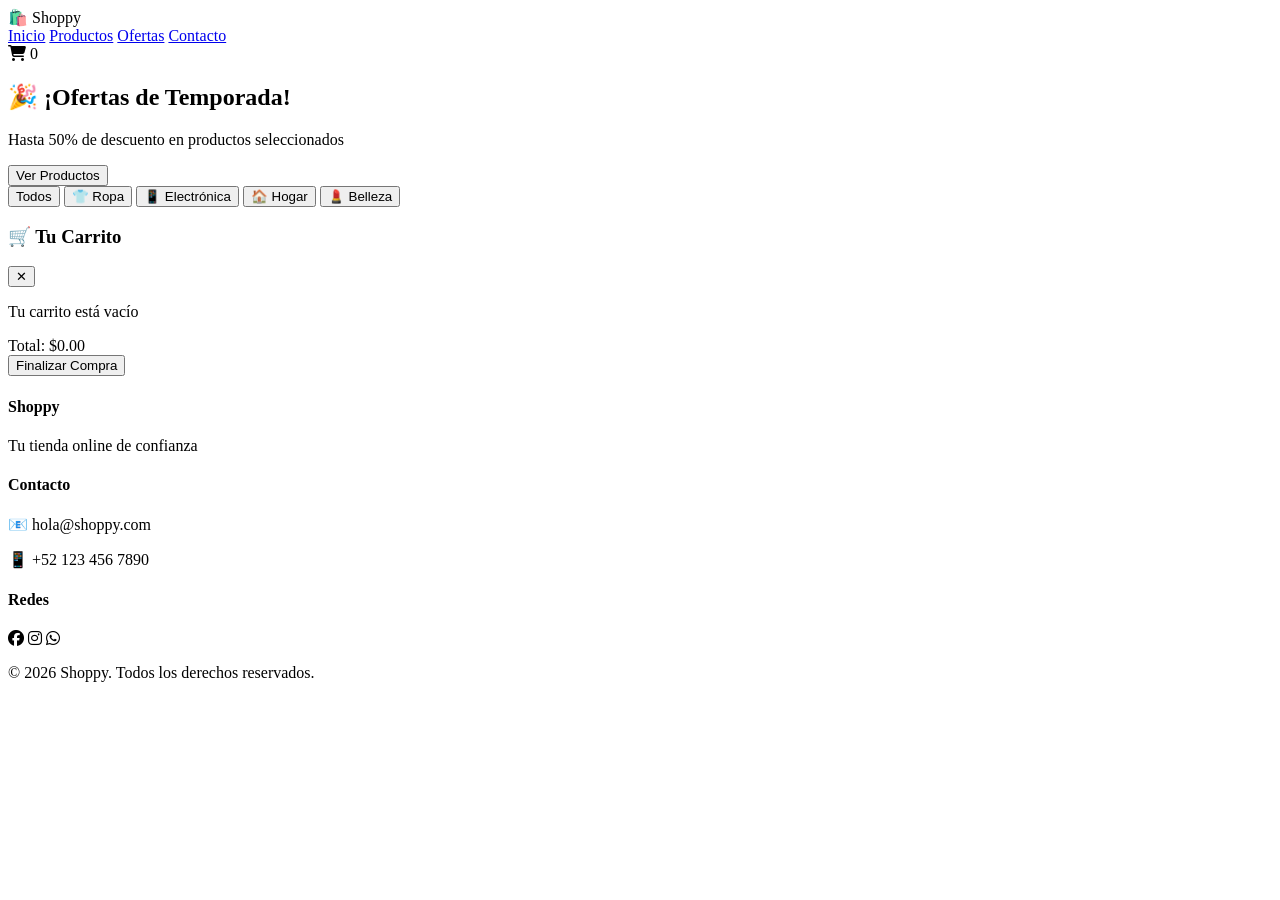
==== index.html @ 301c3fd5 "Create index.html" ====
<!DOCTYPE html>
<html lang="es">
<head>
    <meta charset="UTF-8">
    <meta name="viewport" content="width=device-width, initial-scale=1.0">
    <title>Shoppy - Tu Tienda Online</title>
    <link rel="stylesheet" href="styles.css">
    <link href="https://cdnjs.cloudflare.com/ajax/libs/font-awesome/6.4.0/css/all.min.css" rel="stylesheet">
</head>
<body>
    <!-- HEADER -->
    <header>
        <div class="logo">🛍️ Shoppy</div>
        <nav>
            <a href="#">Inicio</a>
            <a href="#productos">Productos</a>
            <a href="#ofertas">Ofertas</a>
            <a href="#contacto">Contacto</a>
        </nav>
        <div class="cart-icon" onclick="toggleCart()">
            <i class="fas fa-shopping-cart"></i>
            <span class="cart-count" id="cartCount">0</span>
        </div>
    </header>

    <!-- HERO -->
    <section class="hero">
        <h1>🎉 ¡Ofertas de Temporada!</h1>
        <p>Hasta 50% de descuento en productos seleccionados</p>
        <button class="btn-primary" onclick="scrollToProducts()">Ver Productos</button>
    </section>

    <!-- FILTROS -->
    <section class="filters" id="productos">
        <button class="filter-btn active" onclick="filterProducts('todos')">Todos</button>
        <button class="filter-btn" onclick="filterProducts('ropa')">👕 Ropa</button>
        <button class="filter-btn" onclick="filterProducts('electronica')">📱 Electrónica</button>
        <button class="filter-btn" onclick="filterProducts('hogar')">🏠 Hogar</button>
        <button class="filter-btn" onclick="filterProducts('belleza')">💄 Belleza</button>
    </section>

    <!-- PRODUCTOS -->
    <section class="products-grid" id="productsGrid">
        <!-- Los productos se cargan con JavaScript -->
    </section>

    <!-- CARRITO LATERAL -->
    <div class="cart-sidebar" id="cartSidebar">
        <div class="cart-header">
            <h3>🛒 Tu Carrito</h3>
            <button class="close-cart" onclick="toggleCart()">✕</button>
        </div>
        <div class="cart-items" id="cartItems">
            <p class="empty-cart">Tu carrito está vacío</p>
        </div>
        <div class="cart-footer">
            <div class="cart-total">Total: $<span id="cartTotal">0.00</span></div>
            <button class="btn-checkout" onclick="checkout()">Finalizar Compra</button>
        </div>
    </div>
    <div class="cart-overlay" id="cartOverlay" onclick="toggleCart()"></div>

    <!-- FOOTER -->
    <footer id="contacto">
        <div class="footer-content">
            <div>
                <h4>Shoppy</h4>
                <p>Tu tienda online de confianza</p>
            </div>
            <div>
                <h4>Contacto</h4>
                <p>📧 hola@shoppy.com</p>
                <p>📱 +52 123 456 7890</p>
            </div>
            <div>
                <h4>Redes</h4>
                <p><i class="fab fa-facebook"></i> <i class="fab fa-instagram"></i> <i class="fab fa-whatsapp"></i></p>
            </div>
        </div>
        <p class="copyright">© 2026 Shoppy. Todos los derechos reservados.</p>
    </footer>

    <!-- NOTIFICACIÓN -->
    <div class="notification" id="notification"></div>

    <script src="script.js"></script>
</body>
</html>
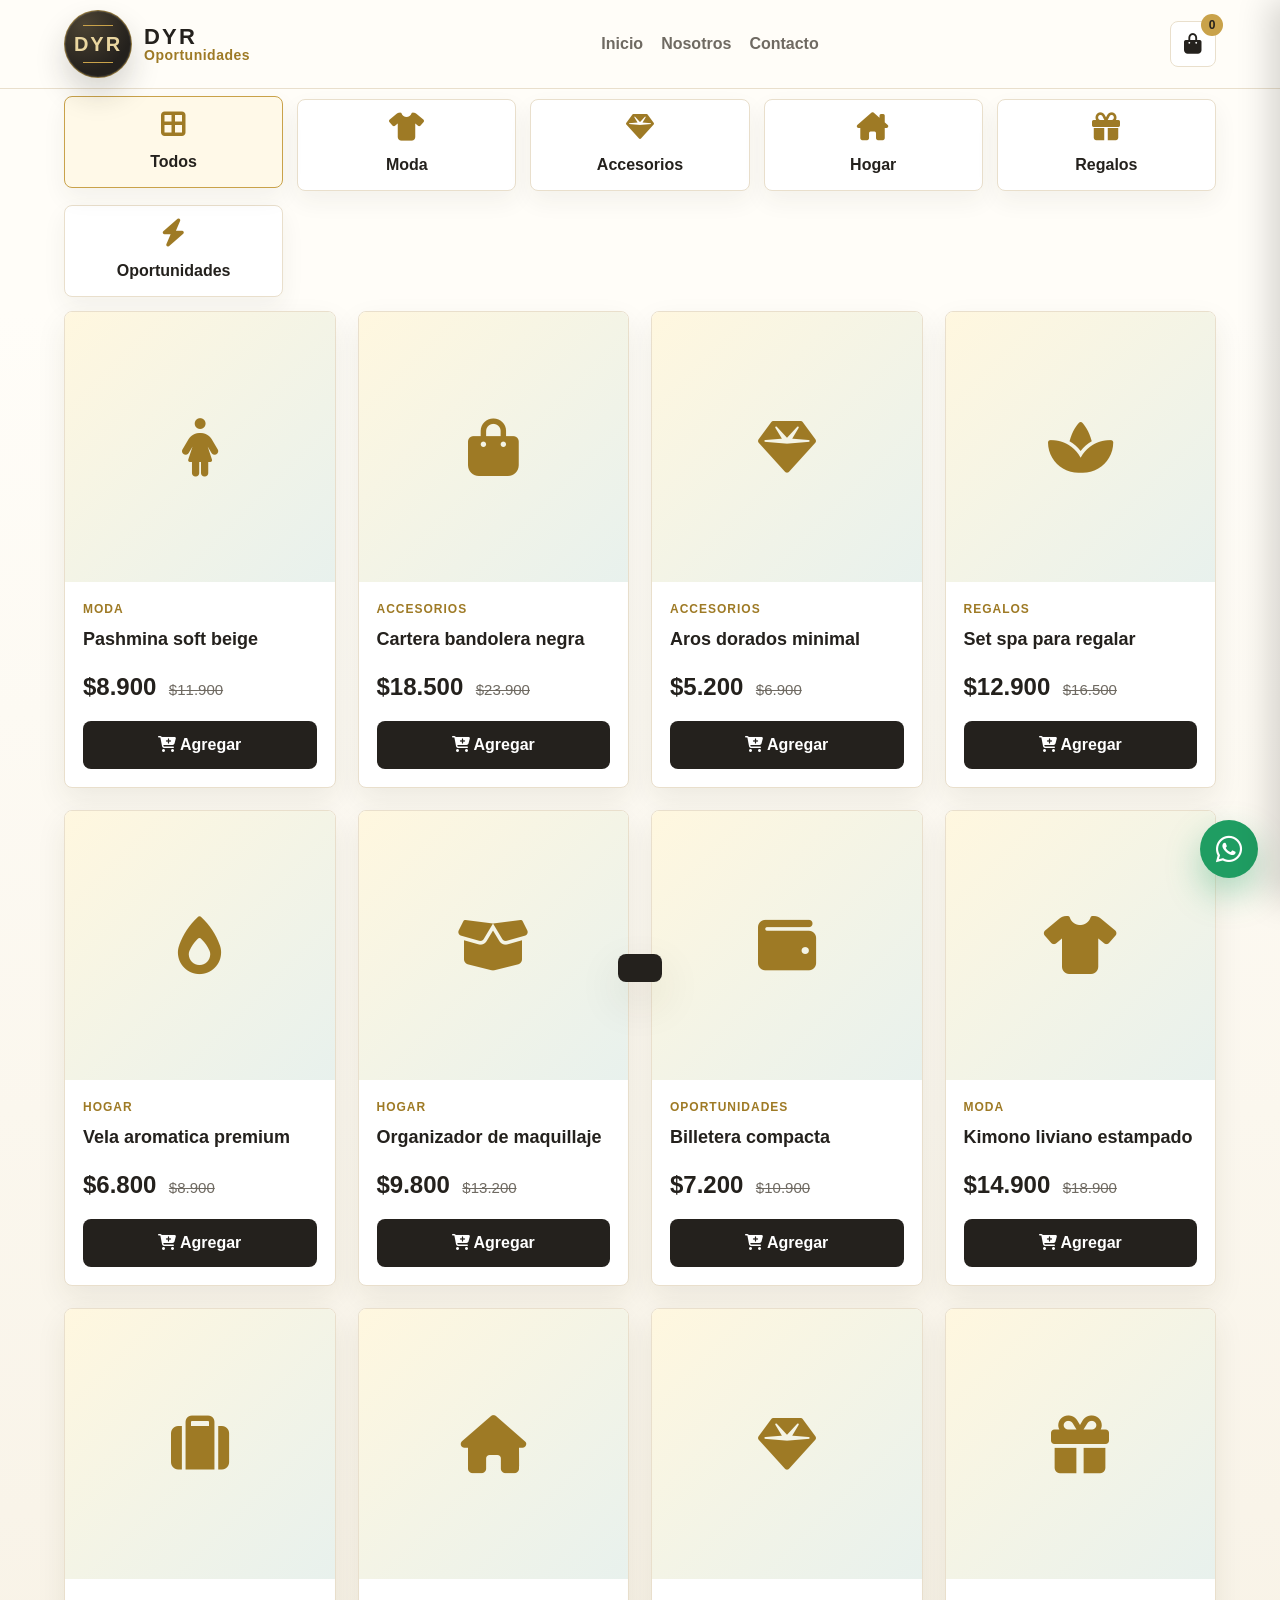
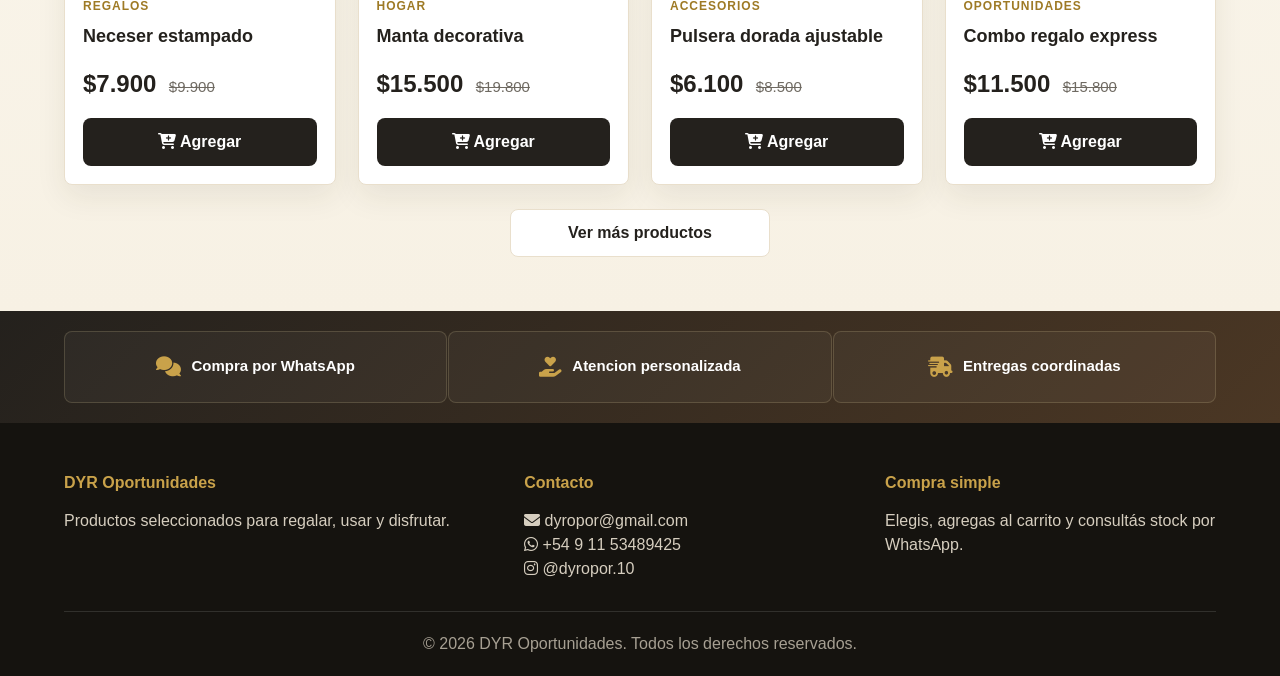
==== commit ebb71ec7: "Add files via upload" ====
--- a/index.html
+++ b/index.html
@@ -3,85 +3,134 @@
 <head>
     <meta charset="UTF-8">
     <meta name="viewport" content="width=device-width, initial-scale=1.0">
-    <title>Shoppy - Tu Tienda Online</title>
+    <title>DYR Oportunidades - Tienda Online</title>
+    <meta name="description" content="DYR Oportunidades: moda, accesorios, hogar, regalos y productos seleccionados.">
     <link rel="stylesheet" href="styles.css">
     <link href="https://cdnjs.cloudflare.com/ajax/libs/font-awesome/6.4.0/css/all.min.css" rel="stylesheet">
 </head>
 <body>
-    <!-- HEADER -->
     <header>
-        <div class="logo">🛍️ Shoppy</div>
-        <nav>
+        <a class="logo" href="#" aria-label="DYR Oportunidades">
+            <span class="logo-mark"><span>DYR</span></span>
+            <span class="logo-text">
+                <strong>DYR</strong>
+                <small>Oportunidades</small>
+            </span>
+        </a>
+
+        <nav aria-label="Navegacion principal">
             <a href="#">Inicio</a>
-            <a href="#productos">Productos</a>
-            <a href="#ofertas">Ofertas</a>
+            <a href="nosotros.html">Nosotros</a>
             <a href="#contacto">Contacto</a>
         </nav>
-        <div class="cart-icon" onclick="toggleCart()">
-            <i class="fas fa-shopping-cart"></i>
+
+        <button class="cart-icon" type="button" onclick="toggleCart()" aria-label="Abrir carrito">
+            <i class="fas fa-bag-shopping"></i>
             <span class="cart-count" id="cartCount">0</span>
-        </div>
+        </button>
     </header>
 
-    <!-- HERO -->
-    <section class="hero">
-        <h1>🎉 ¡Ofertas de Temporada!</h1>
-        <p>Hasta 50% de descuento en productos seleccionados</p>
-        <button class="btn-primary" onclick="scrollToProducts()">Ver Productos</button>
-    </section>
+    <main>
+        <section class="category-grid" id="categorias" aria-label="Categorias">
+            <button class="category-card active" type="button" data-category="todos" onclick="filterProducts('todos', this)">
+                <i class="fas fa-border-all"></i>
+                <span>Todos</span>
+            </button>
+            <button class="category-card" type="button" data-category="moda" onclick="filterProducts('moda', this)">
+                <i class="fas fa-shirt"></i>
+                <span>Moda</span>
+            </button>
+            <button class="category-card" type="button" data-category="accesorios" onclick="filterProducts('accesorios', this)">
+                <i class="fas fa-gem"></i>
+                <span>Accesorios</span>
+            </button>
+            <button class="category-card" type="button" data-category="hogar" onclick="filterProducts('hogar', this)">
+                <i class="fas fa-house-chimney"></i>
+                <span>Hogar</span>
+            </button>
+            <button class="category-card" type="button" data-category="regalos" onclick="filterProducts('regalos', this)">
+                <i class="fas fa-gift"></i>
+                <span>Regalos</span>
+            </button>
+            <button class="category-card" type="button" data-category="oportunidades" onclick="filterProducts('oportunidades', this)">
+                <i class="fas fa-bolt"></i>
+                <span>Oportunidades</span>
+            </button>
+        </section>
 
-    <!-- FILTROS -->
-    <section class="filters" id="productos">
-        <button class="filter-btn active" onclick="filterProducts('todos')">Todos</button>
-        <button class="filter-btn" onclick="filterProducts('ropa')">👕 Ropa</button>
-        <button class="filter-btn" onclick="filterProducts('electronica')">📱 Electrónica</button>
-        <button class="filter-btn" onclick="filterProducts('hogar')">🏠 Hogar</button>
-        <button class="filter-btn" onclick="filterProducts('belleza')">💄 Belleza</button>
-    </section>
+        <section class="products-section" id="productos">
+            <div class="products-grid" id="productsGrid">
+                <!-- Los productos se cargan con JavaScript -->
+            </div>
 
-    <!-- PRODUCTOS -->
-    <section class="products-grid" id="productsGrid">
-        <!-- Los productos se cargan con JavaScript -->
-    </section>
+            <div class="products-actions">
+                <button class="btn-secondary" id="loadMoreBtn" type="button" onclick="loadMoreProducts()">
+                    Ver más productos
+                </button>
+            </div>
+        </section>
 
-    <!-- CARRITO LATERAL -->
-    <div class="cart-sidebar" id="cartSidebar">
+        <section class="communication-band" aria-label="Informacion de compra">
+            <div>
+                <i class="fas fa-comments"></i>
+                <strong>Compra por WhatsApp</strong>
+            </div>
+            <div>
+                <i class="fas fa-hand-holding-heart"></i>
+                <strong>Atencion personalizada</strong>
+            </div>
+            <div>
+                <i class="fas fa-truck-fast"></i>
+                <strong>Entregas coordinadas</strong>
+            </div>
+        </section>
+    </main>
+
+    <aside class="cart-sidebar" id="cartSidebar" aria-label="Carrito de compras">
         <div class="cart-header">
-            <h3>🛒 Tu Carrito</h3>
-            <button class="close-cart" onclick="toggleCart()">✕</button>
+            <h3><i class="fas fa-bag-shopping"></i> Tu carrito</h3>
+            <button class="close-cart" type="button" onclick="toggleCart()" aria-label="Cerrar carrito">
+                <i class="fas fa-xmark"></i>
+            </button>
         </div>
         <div class="cart-items" id="cartItems">
-            <p class="empty-cart">Tu carrito está vacío</p>
+            <p class="empty-cart">Tu carrito esta vacio.</p>
         </div>
         <div class="cart-footer">
             <div class="cart-total">Total: $<span id="cartTotal">0.00</span></div>
-            <button class="btn-checkout" onclick="checkout()">Finalizar Compra</button>
+            <button class="btn-whatsapp" type="button" onclick="sendCartToWhatsApp()">
+                <i class="fab fa-whatsapp"></i> Enviar carrito por WhatsApp
+            </button>
+            <button class="btn-checkout" type="button" onclick="checkout()">Vaciar carrito</button>
         </div>
-    </div>
+    </aside>
     <div class="cart-overlay" id="cartOverlay" onclick="toggleCart()"></div>
 
-    <!-- FOOTER -->
+    <button class="floating-whatsapp" type="button" onclick="openWhatsAppChat()" aria-label="Consultar por WhatsApp">
+        <i class="fab fa-whatsapp"></i>
+    </button>
+
     <footer id="contacto">
         <div class="footer-content">
             <div>
-                <h4>Shoppy</h4>
-                <p>Tu tienda online de confianza</p>
+                <h4>DYR Oportunidades</h4>
+                <p>Productos seleccionados para regalar, usar y disfrutar.</p>
             </div>
             <div>
                 <h4>Contacto</h4>
-                <p>📧 hola@shoppy.com</p>
-                <p>📱 +52 123 456 7890</p>
+                <p><i class="fas fa-envelope"></i> dyropor@gmail.com</p>
+                <p><i class="fab fa-whatsapp"></i> +54 9 11 53489425</p>
+                <p><i class="fab fa-instagram"></i> @dyropor.10</p>
             </div>
             <div>
-                <h4>Redes</h4>
-                <p><i class="fab fa-facebook"></i> <i class="fab fa-instagram"></i> <i class="fab fa-whatsapp"></i></p>
+                <h4>Compra simple</h4>
+                <p>Elegis, agregas al carrito y consultás stock por WhatsApp.</p>
             </div>
         </div>
-        <p class="copyright">© 2026 Shoppy. Todos los derechos reservados.</p>
+        <p class="copyright">© 2026 DYR Oportunidades. Todos los derechos reservados.</p>
     </footer>
 
-    <!-- NOTIFICACIÓN -->
-    <div class="notification" id="notification"></div>
+    <div class="notification" id="notification" role="status"></div>
 
     <script src="script.js"></script>
 </body>
--- a/styles.css
+++ b/styles.css
@@ -0,0 +1,1819 @@
+* {
+    margin: 0;
+    padding: 0;
+    box-sizing: border-box;
+}
+
+:root {
+    --primary: #c9a24a;
+    --primary-dark: #9e7a25;
+    --primary-soft: #ead6a0;
+    --secondary: #1f7a73;
+    --ink: #24211d;
+    --muted: #6f6a62;
+    --line: #e9dfcc;
+    --paper: #fffdf8;
+    --soft: #f7f1e4;
+    --white: #ffffff;
+    --success: #1f9d62;
+    --shadow: 0 18px 45px rgba(55, 46, 27, 0.12);
+}
+
+body {
+    font-family: "Segoe UI", Tahoma, Geneva, Verdana, sans-serif;
+    background: var(--paper);
+    color: var(--ink);
+    line-height: 1.5;
+}
+
+button,
+a {
+    font: inherit;
+}
+
+button {
+    cursor: pointer;
+}
+
+header {
+    background: rgba(255, 253, 248, 0.94);
+    backdrop-filter: blur(16px);
+    padding: 10px 5%;
+    display: flex;
+    justify-content: space-between;
+    align-items: center;
+    gap: 12px;
+    flex-wrap: wrap;
+    border-bottom: 1px solid var(--line);
+    position: sticky;
+    top: 0;
+    z-index: 120;
+}
+
+.logo {
+    display: inline-flex;
+    align-items: center;
+    gap: 12px;
+    color: var(--ink);
+    text-decoration: none;
+    font-weight: 800;
+}
+
+.logo-mark {
+    display: inline-flex;
+    align-items: center;
+    justify-content: center;
+    width: 68px;
+    height: 68px;
+    border-radius: 50%;
+    background: radial-gradient(circle at 30% 20%, #4b4232, var(--ink) 68%);
+    border: 1px solid rgba(201, 162, 74, 0.58);
+    color: var(--primary-soft);
+    letter-spacing: 2px;
+    font-size: 20px;
+    box-shadow: 0 16px 30px rgba(36, 33, 29, 0.18), inset 0 0 0 1px rgba(255, 255, 255, 0.08);
+    position: relative;
+}
+
+.logo-mark::before,
+.logo-mark::after {
+    content: "";
+    position: absolute;
+    width: 30px;
+    height: 1px;
+    background: var(--primary);
+}
+
+.logo-mark::before {
+    top: 14px;
+}
+
+.logo-mark::after {
+    bottom: 14px;
+}
+
+.logo-mark span {
+    position: relative;
+    z-index: 1;
+}
+
+.logo-text {
+    display: grid;
+    line-height: 1.05;
+}
+
+.logo-text strong {
+    font-size: 22px;
+    letter-spacing: 2.2px;
+}
+
+.logo-text small {
+    color: var(--primary-dark);
+    font-size: 14px;
+    font-weight: 800;
+    letter-spacing: 0.5px;
+}
+
+nav {
+    display: flex;
+    align-items: center;
+    gap: 18px;
+}
+
+nav a {
+    text-decoration: none;
+    color: var(--muted);
+    font-weight: 650;
+    transition: color 0.2s;
+}
+
+nav a:hover {
+    color: var(--primary-dark);
+}
+
+.cart-icon {
+    position: relative;
+    width: 46px;
+    height: 46px;
+    border: 1px solid var(--line);
+    border-radius: 8px;
+    background: var(--white);
+    color: var(--ink);
+    font-size: 20px;
+}
+
+.cart-count {
+    position: absolute;
+    top: -8px;
+    right: -8px;
+    background: var(--primary);
+    color: var(--ink);
+    border-radius: 50%;
+    width: 22px;
+    height: 22px;
+    display: flex;
+    align-items: center;
+    justify-content: center;
+    font-size: 12px;
+    font-weight: 800;
+}
+
+.hero {
+    min-height: auto;
+    display: grid;
+    grid-template-columns: 1fr;
+    align-items: center;
+    gap: 20px;
+    padding: 18px 5% 12px;
+    background:
+        radial-gradient(circle at 83% 18%, rgba(234, 214, 160, 0.38), transparent 32%),
+        linear-gradient(120deg, rgba(255, 253, 248, 0.98), rgba(247, 241, 228, 0.9));
+}
+
+.hero-content {
+    max-width: 100%;
+    margin:0 auto;
+}
+
+.eyebrow {
+    color: var(--primary-dark);
+    font-size: 18px;
+    font-weight: 800;
+    letter-spacing: 0.5px;
+    text-transform: uppercase;
+    margin-bottom: 4px;
+    text-align: left;
+}
+
+.hero-content.center h1{
+    font-size: clamp(30px, 5vw, 56px);
+    line-height: 1;
+    margin: 0 auto;
+    max-width: 860px;
+}
+
+.hero-copy {
+    color: #5c433a;
+    font-size: 16px;
+    max-width: 660px;
+    margin: 0 0 10px;
+    text-align: center;
+}
+
+.hero-actions {
+    display: flex;
+    flex-wrap: wrap;
+    gap: 14px;
+}
+
+.btn-primary,
+.btn-secondary,
+.btn-whatsapp,
+.btn-checkout,
+.product-btn {
+    border: none;
+    border-radius: 8px;
+    min-height: 48px;
+    padding: 0 22px;
+    font-weight: 800;
+    transition: transform 0.2s, box-shadow 0.2s, background 0.2s;
+}
+
+.btn-primary {
+    background: var(--primary);
+    color: var(--ink);
+    box-shadow: 0 12px 30px rgba(201, 162, 74, 0.26);
+}
+
+.btn-secondary {
+    background: var(--white);
+    color: var(--ink);
+    border: 1px solid var(--line);
+}
+
+.btn-primary:hover,
+.btn-secondary:hover,
+.product-card:hover {
+    transform: translateY(-3px);
+}
+
+.hero-showcase {
+    min-width: 0;
+}
+
+.hero-photo {
+    position: relative;
+    min-height: 520px;
+    border-radius: 28px;
+    overflow: hidden;
+    border: 1px solid rgba(201, 162, 74, 0.36);
+    box-shadow: var(--shadow);
+    background: var(--soft);
+}
+
+.hero-photo img {
+    width: 100%;
+    height: 100%;
+    min-height: 520px;
+    object-fit: cover;
+    display: block;
+}
+
+.hero-photo span {
+    position: absolute;
+    left: 20px;
+    bottom: 20px;
+    min-height: 42px;
+    display: inline-flex;
+    align-items: center;
+    padding: 0 16px;
+    border-radius: 999px;
+    background: rgba(36, 33, 29, 0.86);
+    color: var(--primary-soft);
+    font-weight: 850;
+    letter-spacing: 0.3px;
+}
+
+.trust-strip {
+    display: grid;
+    grid-template-columns: repeat(3, 1fr);
+    gap: 1px;
+    background: var(--line);
+    border-top: 1px solid var(--line);
+    border-bottom: 1px solid var(--line);
+}
+
+.trust-strip div {
+    min-height: 82px;
+    background: var(--white);
+    display: flex;
+    align-items: center;
+    justify-content: center;
+    gap: 12px;
+    color: var(--muted);
+    font-weight: 700;
+}
+
+.trust-strip i {
+    color: var(--primary-dark);
+}
+
+.about-section {
+    max-width: 1180px;
+    margin: 0 auto;
+    padding: 66px 5% 36px;
+    display: grid;
+    grid-template-columns: minmax(0, 1.1fr) minmax(300px, 0.9fr);
+    gap: 34px;
+    align-items: center;
+}
+
+.about-copy h2 {
+    font-size: clamp(30px, 4vw, 46px);
+    line-height: 1.08;
+    margin-bottom: 16px;
+}
+
+.about-copy p:not(.eyebrow) {
+    color: var(--muted);
+    font-size: 18px;
+}
+
+.about-points {
+    display: grid;
+    gap: 12px;
+}
+
+.about-points div {
+    background: var(--white);
+    border: 1px solid var(--line);
+    border-radius: 8px;
+    padding: 18px;
+    display: grid;
+    grid-template-columns: 42px 1fr;
+    column-gap: 14px;
+    box-shadow: 0 12px 28px rgba(55, 46, 27, 0.07);
+}
+
+.about-points i {
+    grid-row: span 2;
+    width: 42px;
+    height: 42px;
+    display: inline-flex;
+    align-items: center;
+    justify-content: center;
+    border-radius: 8px;
+    background: var(--soft);
+    color: var(--primary-dark);
+}
+
+.about-points strong {
+    font-size: 17px;
+}
+
+.about-points span {
+    color: var(--muted);
+}
+
+.section-heading {
+    max-width: 1180px;
+    margin: 0 auto;
+    padding: 56px 5% 22px;
+}
+
+.section-heading h2 {
+    font-size: clamp(30px, 4vw, 46px);
+    line-height: 1.08;
+}
+
+.section-heading.compact {
+    padding-bottom: 12px;
+}
+
+.category-grid {
+    max-width: 1400px;
+    margin: 0 auto;
+    padding: 10px 5% 14px;
+    display: grid;
+    grid-template-columns: repeat(5, 1fr);
+    gap: 14px;
+    background: var(--paper);
+}
+
+.category-card {
+    min-height: 92px;
+    background: var(--white);
+    border: 1px solid var(--line);
+    border-radius: 8px;
+    box-shadow: 0 10px 25px rgba(55, 46, 27, 0.06);
+    color: var(--ink);
+    display: grid;
+    place-items: center;
+    align-content: center;
+    gap: 12px;
+    font-weight: 800;
+    transition: transform 0.2s, border-color 0.2s, background 0.2s;
+}
+
+.category-card:hover,
+.category-card.active {
+    transform: translateY(-3px);
+    border-color: var(--primary);
+    background: #fff9e8;
+}
+
+.category-card i {
+    color: var(--primary-dark);
+    font-size: 28px;
+}
+.weekly-banner {
+    width: 100%;
+    max-width: 100%;
+    margin: 22px auto 58px;
+    padding: 60px 40px;
+    background:
+        linear-gradient(135deg, rgba(36, 33, 29, 0.96), rgba(93, 74, 33, 0.92)),
+        linear-gradient(135deg, var(--ink), var(--primary-dark));
+    color: var(--white);
+    border-radius: 8px;
+    display: block;
+    grid-column: 1 / -1;
+    box-shadow: var(--shadow);
+}
+
+.weekly-copy h2 {
+    font-size: clamp(28px, 4vw, 42px);
+    line-height: 1.08;
+    margin-bottom: 10px;
+}
+
+.weekly-copy p:not(.eyebrow) {
+    color: #eadfcb;
+    font-size: 17px;
+}
+
+.weekly-deals {
+    display: flex;
+    flex-wrap: wrap;
+    gap: 10px;
+    grid-column: 1 / -1;
+}
+
+.weekly-deals span {
+    display: inline-flex;
+    align-items: center;
+    gap: 8px;
+    min-height: 36px;
+    padding: 0 12px;
+    border-radius: 8px;
+    background: rgba(255, 255, 255, 0.1);
+    border: 1px solid rgba(234, 214, 160, 0.26);
+    color: #fff7e5;
+    font-weight: 750;
+}
+
+.weekly-banner .btn-primary {
+    grid-column: 2;
+    grid-row: 1;
+    white-space: nowrap;
+}
+
+.products-section {
+    background: linear-gradient(180deg, var(--paper), var(--soft));
+    padding-top: 0;
+}
+
+.filters {
+    display: flex;
+    justify-content: center;
+    gap: 10px;
+    padding: 8px 5% 28px;
+    flex-wrap: wrap;
+}
+
+.filter-btn {
+    background: var(--white);
+    border: 1px solid var(--line);
+    color: var(--muted);
+    min-height: 42px;
+    padding: 0 18px;
+    border-radius: 8px;
+    font-weight: 800;
+    transition: all 0.2s;
+}
+
+.filter-btn:hover,
+.filter-btn.active {
+    background: var(--ink);
+    color: var(--primary);
+    border-color: var(--ink);
+}
+
+.products-grid {
+    display: grid;
+    grid-template-columns: repeat(auto-fill, minmax(260px, 1fr));
+    gap: 22px;
+    padding: 0 5% 24px;
+    max-width: 1400px;
+    margin: 0 auto;
+}
+
+.products-actions {
+    display: flex;
+    justify-content: center;
+    padding: 0 5% 54px;
+}
+
+.products-actions .btn-secondary {
+    min-width: min(100%, 260px);
+}
+
+.empty-products {
+    grid-column: 1 / -1;
+    color: var(--muted);
+    text-align: center;
+    padding: 32px 0;
+    font-weight: 700;
+}
+
+.product-card {
+    background: var(--white);
+    border: 1px solid var(--line);
+    border-radius: 8px;
+    overflow: hidden;
+    box-shadow: 0 12px 30px rgba(55, 46, 27, 0.08);
+    transition: transform 0.2s, box-shadow 0.2s;
+}
+
+.product-image {
+    width: 100%;
+    aspect-ratio: 1 / 1;
+    background: linear-gradient(135deg, #fff7df, #e8f1ed);
+    display: flex;
+    align-items: center;
+    justify-content: center;
+    color: var(--primary-dark);
+    font-size: 58px;
+    position: relative;
+    overflow: hidden;
+}
+
+.product-image.has-photo {
+    background: var(--soft);
+}
+
+.product-image img {
+    width: 100%;
+    height: 100%;
+    object-fit: cover;
+    display: block;
+}
+
+.product-placeholder {
+    display: grid;
+    place-items: center;
+    gap: 10px;
+    color: var(--primary-dark);
+    text-align: center;
+}
+
+.product-placeholder small {
+    display: block;
+    max-width: 160px;
+    color: var(--muted);
+    font-size: 12px;
+    font-weight: 750;
+}
+
+.product-tag {
+    position: absolute;
+    top: 12px;
+    left: 12px;
+    background: var(--ink);
+    color: var(--primary);
+    font-size: 12px;
+    font-weight: 800;
+    border-radius: 8px;
+    padding: 5px 9px;
+}
+
+.product-info {
+    padding: 18px;
+}
+
+.product-category {
+    color: var(--primary-dark);
+    font-size: 12px;
+    text-transform: uppercase;
+    font-weight: 800;
+    letter-spacing: 1px;
+}
+
+.product-name {
+    font-size: 18px;
+    margin: 8px 0 10px;
+    color: var(--ink);
+}
+
+.product-description {
+    color: var(--muted);
+    min-height: 48px;
+    font-size: 14px;
+}
+
+.product-trust {
+    display: flex;
+    align-items: center;
+    gap: 7px;
+    color: var(--secondary);
+    font-size: 13px;
+    font-weight: 800;
+    margin-top: 12px;
+}
+
+.product-price-row {
+    margin-top: 16px;
+}
+
+.product-price {
+    font-size: 24px;
+    color: var(--ink);
+    font-weight: 850;
+}
+
+.product-old-price {
+    text-decoration: line-through;
+    color: var(--muted);
+    font-size: 15px;
+    margin-left: 8px;
+}
+
+.product-btn {
+    width: 100%;
+    background: var(--ink);
+    color: var(--white);
+    margin-top: 16px;
+}
+
+.product-btn:hover {
+    background: var(--primary-dark);
+}
+
+.opportunity-band {
+    margin: 0;
+    padding: 52px 5%;
+    background: var(--ink);
+    color: var(--white);
+    display: flex;
+    align-items: center;
+    justify-content: space-between;
+    gap: 30px;
+}
+
+.opportunity-band div {
+    max-width: 760px;
+}
+
+.opportunity-band h2 {
+    font-size: clamp(28px, 3.2vw, 42px);
+    margin-bottom: 10px;
+}
+
+.opportunity-band p:not(.eyebrow) {
+    color: #e4dac6;
+    font-size: 18px;
+}
+
+.opportunity-band .btn-primary {
+    margin-top: 25px;
+}
+
+.cart-sidebar {
+    position: fixed;
+    top: 0;
+    right: -420px;
+    width: min(420px, 100%);
+    height: 100vh;
+    background: var(--white);
+    box-shadow: -10px 0 32px rgba(0, 0, 0, 0.16);
+    z-index: 200;
+    transition: right 0.3s;
+    display: flex;
+    flex-direction: column;
+}
+
+.cart-sidebar.open {
+    right: 0;
+}
+
+.cart-overlay {
+    position: fixed;
+    inset: 0;
+    background: rgba(0, 0, 0, 0.46);
+    z-index: 150;
+    display: none;
+}
+
+.cart-overlay.open {
+    display: block;
+}
+
+.cart-header {
+    padding: 20px;
+    border-bottom: 1px solid var(--line);
+    display: flex;
+    justify-content: space-between;
+    align-items: center;
+}
+
+.cart-header h3 {
+    display: flex;
+    align-items: center;
+    gap: 10px;
+}
+
+.close-cart {
+    background: var(--soft);
+    border: 1px solid var(--line);
+    border-radius: 8px;
+    width: 42px;
+    height: 42px;
+    color: var(--ink);
+}
+
+.cart-items {
+    flex: 1;
+    overflow-y: auto;
+    padding: 20px;
+}
+
+.empty-cart {
+    text-align: center;
+    color: var(--muted);
+    margin-top: 50px;
+}
+
+.cart-item {
+    display: flex;
+    gap: 14px;
+    padding: 15px 0;
+    border-bottom: 1px solid var(--line);
+}
+
+.cart-item-img {
+    width: 58px;
+    height: 58px;
+    background: var(--soft);
+    color: var(--primary-dark);
+    border-radius: 8px;
+    display: flex;
+    align-items: center;
+    justify-content: center;
+    font-size: 24px;
+    flex: 0 0 auto;
+}
+
+.cart-item-info {
+    flex: 1;
+}
+
+.cart-item-name {
+    font-weight: 800;
+}
+
+.cart-item-price {
+    color: var(--ink);
+    font-weight: 800;
+}
+
+.cart-item-remove {
+    background: transparent;
+    border: none;
+    color: #b84c42;
+    width: 32px;
+    height: 32px;
+    font-size: 16px;
+}
+
+.cart-footer {
+    padding: 20px;
+    border-top: 1px solid var(--line);
+}
+
+.cart-total {
+    font-size: 22px;
+    font-weight: 850;
+    margin-bottom: 14px;
+}
+
+.btn-whatsapp,
+.btn-checkout {
+    width: 100%;
+    margin-top: 10px;
+}
+
+.btn-whatsapp {
+    background: var(--success);
+    color: var(--white);
+}
+
+.btn-checkout {
+    background: var(--soft);
+    color: var(--ink);
+    border: 1px solid var(--line);
+}
+
+.floating-whatsapp {
+    position: fixed;
+    right: 22px;
+    bottom: 22px;
+    width: 58px;
+    height: 58px;
+    border: none;
+    border-radius: 50%;
+    background: var(--success);
+    color: var(--white);
+    z-index: 140;
+    font-size: 30px;
+    box-shadow: 0 16px 34px rgba(31, 157, 98, 0.36);
+    display: flex;
+    align-items: center;
+    justify-content: center;
+    transition: transform 0.2s, box-shadow 0.2s;
+}
+
+.floating-whatsapp:hover {
+    transform: translateY(-3px);
+    box-shadow: 0 18px 38px rgba(31, 157, 98, 0.42);
+}
+
+footer {
+    background: #15130f;
+    color: var(--white);
+    padding: 48px 5% 20px;
+}
+
+.footer-content {
+    display: grid;
+    grid-template-columns: 1.3fr 1fr 1fr;
+    gap: 30px;
+    margin-bottom: 30px;
+}
+
+.footer-content h4 {
+    color: var(--primary);
+    margin-bottom: 14px;
+}
+
+.footer-content p {
+    color: #d6cebf;
+}
+
+.socials {
+    display: flex;
+    gap: 16px;
+    font-size: 22px;
+}
+
+.copyright {
+    text-align: center;
+    padding-top: 20px;
+    border-top: 1px solid rgba(255, 255, 255, 0.12);
+    color: #a7a093;
+}
+
+.notification {
+    position: fixed;
+    bottom: 28px;
+    left: 50%;
+    transform: translateX(-50%) translateY(110px);
+    background: var(--ink);
+    color: var(--white);
+    padding: 14px 22px;
+    border-radius: 8px;
+    z-index: 300;
+    transition: transform 0.3s;
+    box-shadow: var(--shadow);
+    max-width: min(92vw, 520px);
+    text-align: center;
+}
+
+.notification.show {
+    transform: translateX(-50%) translateY(0);
+}
+
+@media (max-width: 900px) {
+    nav {
+        order: 3;
+        width: 100%;
+        gap: 10px;
+        overflow-x: auto;
+        padding: 2px 0 0;
+        scrollbar-width: none;
+    }
+
+    nav::-webkit-scrollbar {
+        display: none;
+    }
+
+    nav a {
+        flex: 0 0 auto;
+        min-height: 34px;
+        display: inline-flex;
+        align-items: center;
+        padding: 0 12px;
+        border-radius: 8px;
+        background: var(--white);
+        border: 1px solid var(--line);
+        font-size: 14px;
+    }
+
+    .hero {
+        min-height: auto;
+        grid-template-columns: 1fr;
+        padding-top: 46px;
+    }
+
+    .hero-photo,
+    .hero-photo img {
+        min-height: 420px;
+    }
+
+    .trust-strip,
+    .about-section,
+    .footer-content {
+        grid-template-columns: 1fr;
+    }
+
+    .category-grid {
+        grid-template-columns: repeat(5, minmax(120px, 1fr));
+    }
+
+    .opportunity-band {
+        align-items: flex-start;
+        flex-direction: column;
+    }
+
+    .weekly-banner {
+        margin-left: 5%;
+        margin-right: 5%;
+        grid-template-columns: 1fr;
+        width: 90%;
+    }
+
+    .weekly-banner .btn-primary {
+        grid-column: auto;
+        grid-row: auto;
+        width: 100%;
+    }
+}
+
+@media (max-width: 560px) {
+    header {
+        padding: 8px 4% 7px;
+    }
+
+    .logo {
+        gap: 9px;
+    }
+
+    .logo-mark {
+        width: 48px;
+        height: 48px;
+        font-size: 14px;
+        letter-spacing: 1.5px;
+    }
+
+    .logo-mark::before,
+    .logo-mark::after {
+        width: 18px;
+    }
+
+    .logo-mark::before {
+        top: 10px;
+    }
+
+    .logo-mark::after {
+        bottom: 10px;
+    }
+
+    .logo-text strong {
+        font-size: 16px;
+    }
+
+    .logo-text small {
+        font-size: 11px;
+    }
+
+    .hero {
+        padding: 16px 4% 10px;
+        gap: 10px;
+    }
+
+    .hero h1 {
+        font-size: 32px;
+        line-height: 1.02;
+    }
+
+    .hero-copy {
+        font-size: 16px;
+        margin: 18px 0 24px;
+    }
+
+    .hero-actions {
+        flex-direction: column;
+    }
+
+    .hero-photo,
+    .hero-photo img {
+        min-height: 340px;
+    }
+
+    .hero-photo {
+        border-radius: 18px;
+    }
+
+    .btn-primary,
+    .btn-secondary {
+        width: 100%;
+    }
+
+    .category-grid,
+    .products-grid {
+        padding-left: 4%;
+        padding-right: 4%;
+    }
+
+    .category-grid {
+        display: flex;
+        gap: 9px;
+        max-width: none;
+        overflow-x: auto;
+        padding-top: 8px;
+        padding-bottom: 12px;
+        scroll-snap-type: x proximity;
+        scrollbar-width: none;
+    }
+
+    .category-card {
+        flex: 0 0 116px;
+        min-height: 72px;
+        gap: 8px;
+        scroll-snap-align: start;
+    }
+
+    .category-card i {
+        font-size: 22px;
+    }
+
+    .category-grid::-webkit-scrollbar {
+        display: none;
+    }
+
+    .filters {
+        justify-content: flex-start;
+        overflow-x: auto;
+        flex-wrap: nowrap;
+        padding-bottom: 20px;
+    }
+
+    .filter-btn {
+        white-space: nowrap;
+        flex: 0 0 auto;
+    }
+
+    .trust-strip div {
+        min-height: 58px;
+        justify-content: flex-start;
+        padding: 0 4%;
+    }
+
+    .about-section,
+    .section-heading {
+        padding-left: 4%;
+        padding-right: 4%;
+    }
+
+    .about-section {
+        padding-top: 42px;
+    }
+
+    .about-points div {
+        padding: 16px;
+    }
+
+    .weekly-banner {
+        margin: 10px 4% 44px;
+        padding: 22px;
+    }
+
+    .weekly-deals {
+        display: grid;
+    }
+
+    .products-grid {
+        grid-template-columns: repeat(2, minmax(0, 1fr));
+        gap: 10px;
+        padding-bottom: 18px;
+    }
+
+    .product-info {
+        padding: 10px;
+    }
+
+    .product-category {
+        font-size: 10px;
+        letter-spacing: 0.5px;
+    }
+
+    .product-name {
+        font-size: 14px;
+        line-height: 1.2;
+        margin: 6px 0 8px;
+        min-height: 34px;
+    }
+
+    .product-price-row {
+        margin-top: 8px;
+    }
+
+    .product-price {
+        font-size: 17px;
+    }
+
+    .product-old-price {
+        display: block;
+        margin: 2px 0 0;
+        font-size: 12px;
+    }
+
+    .product-tag {
+        top: 8px;
+        left: 8px;
+        font-size: 10px;
+        padding: 4px 7px;
+    }
+
+    .product-btn {
+        min-height: 38px;
+        padding: 0 8px;
+        margin-top: 10px;
+        font-size: 12px;
+    }
+
+    .cart-icon {
+        width: 42px;
+        height: 42px;
+    }
+
+    .floating-whatsapp {
+        right: 16px;
+        bottom: 16px;
+        width: 54px;
+        height: 54px;
+        font-size: 28px;
+    }
+}
+
+.shopping-grid{
+    max-width:500px;
+    margin:20px auto;
+    padding:0 30px;
+    display:grid;
+    grid-template-columns:repeat(3,1fr);
+    gap:10px;
+}
+
+.shop-card{
+    background:#ffffff;
+    border-radius:20px;
+    overflow:hidden;
+    box-shadow:0 10px 25px rgba(0,0,0,.12);
+    transition:.3s;
+    cursor:pointer;
+}
+
+.shop-card:hover{
+    transform:translateY(-8px);
+}
+
+.shop-card img{
+    width:100%;
+    height:80px;
+    object-fit:cover;
+    display:block;
+}
+
+.shop-card h3{
+    text-align:center;
+    padding:10px;
+    font-size:1rem;
+    color:#2b241d;
+}
+
+.hero-content.center{
+    max-width:900px;
+    margin:auto;
+    text-align:center;
+}
+
+.hero-content.center h1{
+    font-size: clamp(30px, 5vw, 56px);
+}
+
+.about-body {
+    min-height: 100vh;
+    background:
+        radial-gradient(circle at 12% 4%, rgba(201, 162, 74, 0.18), transparent 30%),
+        linear-gradient(180deg, var(--paper), var(--soft));
+}
+
+.about-header {
+    gap: 18px;
+    min-height: 78px;
+}
+
+.about-brand {
+    display: inline-flex;
+    align-items: center;
+    gap: 14px;
+    color: var(--ink);
+    text-decoration: none;
+    min-width: 0;
+}
+
+.about-brand img {
+    width: 51px;
+    height: 51px;
+    object-fit: contain;
+    border-radius: 50%;
+    background: var(--ink);
+    border: 1px solid rgba(201, 162, 74, 0.55);
+    box-shadow: 0 14px 28px rgba(36, 33, 29, 0.16);
+    flex: 0 0 auto;
+    display: block;
+}
+
+.about-brand span {
+    display: inline-flex;
+    flex-direction: column;
+    justify-content: center;
+    line-height: 1;
+    min-height: 51px;
+}
+
+.about-brand strong {
+    font-size: 24px;
+    letter-spacing: 2px;
+}
+
+.about-brand small {
+    color: var(--primary-dark);
+    font-size: 14px;
+    font-weight: 800;
+}
+
+.about-back {
+    min-height: 46px;
+    display: inline-flex;
+    align-items: center;
+    justify-content: center;
+    gap: 10px;
+    padding: 0 18px;
+    border-radius: 8px;
+    background: var(--ink);
+    color: var(--primary-soft);
+    text-decoration: none;
+    font-weight: 800;
+    border: 1px solid rgba(201, 162, 74, 0.34);
+    box-shadow: 0 12px 26px rgba(36, 33, 29, 0.14);
+    transition: transform 0.2s, background 0.2s, color 0.2s;
+    white-space: nowrap;
+}
+
+.about-back:hover {
+    background: var(--primary-dark);
+    color: var(--white);
+    transform: translateY(-2px);
+}
+
+.about-page {
+    width: min(1180px, 100%);
+    margin: 0 auto;
+    padding: 48px 5% 72px;
+}
+
+.about-hero {
+    display: grid;
+    grid-template-columns: minmax(0, 1fr) minmax(260px, 360px);
+    gap: 28px;
+    align-items: stretch;
+    margin-bottom: 28px;
+}
+
+.about-hero-copy {
+    padding: clamp(28px, 5vw, 58px);
+    border-radius: 8px;
+    background:
+        linear-gradient(135deg, rgba(36, 33, 29, 0.96), rgba(74, 55, 24, 0.92)),
+        var(--ink);
+    color: var(--white);
+    box-shadow: var(--shadow);
+    position: relative;
+    overflow: hidden;
+}
+
+.about-hero-copy::after {
+    content: "";
+    position: absolute;
+    right: -90px;
+    bottom: -110px;
+    width: 260px;
+    height: 260px;
+    border: 1px solid rgba(201, 162, 74, 0.28);
+    border-radius: 50%;
+}
+
+.about-hero-copy .eyebrow {
+    color: var(--primary-soft);
+}
+
+.about-hero-copy h1 {
+    max-width: 720px;
+    margin-bottom: 16px;
+    font-size: clamp(38px, 6vw, 66px);
+    line-height: 0.98;
+}
+
+.about-hero-copy p:not(.eyebrow) {
+    max-width: 720px;
+    color: #eadfcb;
+    font-size: 18px;
+}
+
+.about-hero-card {
+    min-height: 100%;
+    padding: 28px;
+    border-radius: 8px;
+    background: var(--white);
+    border: 1px solid var(--line);
+    box-shadow: 0 14px 34px rgba(55, 46, 27, 0.1);
+    display: grid;
+    align-content: end;
+    gap: 12px;
+}
+
+.about-hero-card i {
+    width: 54px;
+    height: 54px;
+    display: inline-flex;
+    align-items: center;
+    justify-content: center;
+    border-radius: 8px;
+    background: var(--soft);
+    color: var(--primary-dark);
+    font-size: 24px;
+}
+
+.about-hero-card strong {
+    font-size: 24px;
+    color: var(--ink);
+}
+
+.about-hero-card span {
+    color: var(--muted);
+    font-weight: 650;
+}
+
+.about-grid {
+    display: grid;
+    grid-template-columns: repeat(2, minmax(0, 1fr));
+    gap: 18px;
+}
+
+.about-block {
+    background: rgba(255, 255, 255, 0.86);
+    border: 1px solid var(--line);
+    border-radius: 8px;
+    padding: 24px;
+    box-shadow: 0 12px 30px rgba(55, 46, 27, 0.08);
+    display: grid;
+    grid-template-columns: 52px minmax(0, 1fr);
+    gap: 16px;
+}
+
+.about-block-featured,
+.about-contact {
+    grid-column: 1 / -1;
+}
+
+.about-icon {
+    width: 52px;
+    height: 52px;
+    border-radius: 8px;
+    background: linear-gradient(135deg, var(--ink), #4b4232);
+    color: var(--primary-soft);
+    display: inline-flex;
+    align-items: center;
+    justify-content: center;
+    font-size: 22px;
+    box-shadow: 0 12px 22px rgba(36, 33, 29, 0.16);
+}
+
+.about-block h2 {
+    margin-bottom: 10px;
+    color: var(--ink);
+    font-size: clamp(22px, 3vw, 30px);
+    line-height: 1.08;
+}
+
+.about-block p,
+.about-block li {
+    color: var(--muted);
+    font-size: 16px;
+}
+
+.about-block p + p {
+    margin-top: 10px;
+}
+
+.about-block ul {
+    display: grid;
+    gap: 9px;
+    list-style: none;
+}
+
+.about-block li {
+    position: relative;
+    padding-left: 24px;
+}
+
+.about-block li::before {
+    content: "\f00c";
+    position: absolute;
+    left: 0;
+    top: 2px;
+    color: var(--primary-dark);
+    font: var(--fa-font-solid);
+    font-size: 13px;
+}
+
+.about-contact-list {
+    display: grid;
+    grid-template-columns: repeat(3, minmax(0, 1fr));
+    gap: 12px;
+}
+
+.about-contact-list a {
+    min-height: 52px;
+    display: inline-flex;
+    align-items: center;
+    gap: 10px;
+    padding: 12px 14px;
+    border-radius: 8px;
+    background: var(--soft);
+    color: var(--ink);
+    text-decoration: none;
+    font-weight: 800;
+    border: 1px solid var(--line);
+    transition: transform 0.2s, border-color 0.2s, background 0.2s;
+    min-width: 0;
+}
+
+.about-contact-list a:hover {
+    background: var(--white);
+    border-color: var(--primary);
+    transform: translateY(-2px);
+}
+
+.about-contact-list i {
+    color: var(--primary-dark);
+    font-size: 20px;
+    flex: 0 0 auto;
+}
+
+.about-contact-list span {
+    overflow-wrap: anywhere;
+}
+
+@media (max-width: 900px) {
+    .about-hero,
+    .about-grid,
+    .about-contact-list {
+        grid-template-columns: 1fr;
+    }
+
+    .about-hero-card {
+        min-height: 220px;
+    }
+}
+
+@media (max-width: 560px) {
+    .about-header {
+        align-items: flex-start;
+        flex-direction: column;
+        padding: 12px 4%;
+    }
+
+    .about-brand img {
+        width: 44px;
+        height: 44px;
+    }
+
+    .about-brand span {
+        min-height: 44px;
+    }
+
+    .about-brand strong {
+        font-size: 20px;
+    }
+
+    .about-back {
+        width: 100%;
+    }
+
+    .about-page {
+        padding: 28px 4% 52px;
+    }
+
+    .about-hero-copy,
+    .about-hero-card,
+    .about-block {
+        padding: 20px;
+    }
+
+    .about-block {
+        grid-template-columns: 1fr;
+    }
+
+.about-icon {
+    width: 48px;
+    height: 48px;
+    }
+}
+
+.product-card {
+    cursor: pointer;
+}
+
+.communication-band {
+    margin: 0;
+    padding: 20px 5%;
+    background: linear-gradient(135deg, var(--ink), #4b3724);
+    color: var(--primary-soft);
+    display: grid;
+    grid-template-columns: repeat(3, minmax(0, 1fr));
+    gap: 1px;
+}
+
+.communication-band div {
+    min-height: 72px;
+    display: flex;
+    align-items: center;
+    justify-content: center;
+    gap: 10px;
+    border: 1px solid rgba(234, 214, 160, 0.18);
+    background: rgba(255, 255, 255, 0.04);
+    border-radius: 8px;
+    text-align: center;
+}
+
+.communication-band i {
+    color: var(--primary);
+    font-size: 20px;
+}
+
+.communication-band strong {
+    color: var(--white);
+    font-size: 15px;
+}
+
+.product-page {
+    width: min(1180px, 100%);
+    margin: 0 auto;
+    padding: 28px 5% 64px;
+}
+
+.product-detail {
+    display: grid;
+    grid-template-columns: minmax(0, 1fr) minmax(300px, 0.85fr);
+    gap: 28px;
+    align-items: start;
+}
+
+.product-gallery {
+    display: grid;
+    gap: 12px;
+}
+
+.product-main-image {
+    width: 100%;
+    aspect-ratio: 1 / 1;
+    background: linear-gradient(135deg, #fff7df, #e8f1ed);
+    border: 1px solid var(--line);
+    border-radius: 8px;
+    overflow: hidden;
+    display: flex;
+    align-items: center;
+    justify-content: center;
+    color: var(--primary-dark);
+    font-size: 64px;
+    box-shadow: var(--shadow);
+}
+
+.product-main-image img {
+    width: 100%;
+    height: 100%;
+    object-fit: cover;
+    display: block;
+}
+
+.product-thumbs {
+    display: flex;
+    gap: 10px;
+    overflow-x: auto;
+    padding-bottom: 2px;
+    scrollbar-width: none;
+}
+
+.product-thumbs::-webkit-scrollbar {
+    display: none;
+}
+
+.product-thumbs button {
+    width: 74px;
+    height: 74px;
+    flex: 0 0 auto;
+    border: 2px solid transparent;
+    border-radius: 8px;
+    background: var(--white);
+    padding: 0;
+    overflow: hidden;
+}
+
+.product-thumbs button.active {
+    border-color: var(--primary);
+}
+
+.product-thumbs img {
+    width: 100%;
+    height: 100%;
+    object-fit: cover;
+    display: block;
+}
+
+.product-detail-info {
+    background: var(--white);
+    border: 1px solid var(--line);
+    border-radius: 8px;
+    padding: 24px;
+    box-shadow: 0 12px 30px rgba(55, 46, 27, 0.08);
+}
+
+.product-back {
+    display: inline-flex;
+    align-items: center;
+    gap: 8px;
+    color: var(--muted);
+    text-decoration: none;
+    font-weight: 800;
+    margin-bottom: 18px;
+}
+
+.product-back:hover {
+    color: var(--primary-dark);
+}
+
+.product-detail-info h1 {
+    font-size: clamp(30px, 5vw, 48px);
+    line-height: 1;
+    margin: 8px 0 14px;
+}
+
+.product-detail-price {
+    display: flex;
+    align-items: baseline;
+    gap: 10px;
+    margin-bottom: 16px;
+}
+
+.product-detail-price span {
+    font-size: 34px;
+    font-weight: 850;
+    color: var(--ink);
+}
+
+.product-detail-price small {
+    color: var(--muted);
+    text-decoration: line-through;
+    font-size: 18px;
+}
+
+.product-detail-info p {
+    color: var(--muted);
+    font-size: 17px;
+    margin-bottom: 16px;
+}
+
+.product-detail-meta {
+    display: grid;
+    gap: 8px;
+    margin: 18px 0;
+}
+
+.product-detail-meta span {
+    display: inline-flex;
+    align-items: center;
+    gap: 8px;
+    color: var(--muted);
+    font-weight: 700;
+}
+
+.product-detail-meta i {
+    color: var(--primary-dark);
+}
+
+.quantity-control {
+    display: inline-grid;
+    grid-template-columns: 44px 58px 44px;
+    align-items: center;
+    border: 1px solid var(--line);
+    border-radius: 8px;
+    overflow: hidden;
+    background: var(--soft);
+    margin: 4px 0 18px;
+}
+
+.quantity-control button {
+    height: 44px;
+    border: none;
+    background: var(--white);
+    color: var(--ink);
+    font-size: 22px;
+    font-weight: 800;
+}
+
+.quantity-control span {
+    text-align: center;
+    font-weight: 850;
+}
+
+.product-detail-actions {
+    display: grid;
+    gap: 10px;
+}
+
+.product-detail-actions .btn-primary,
+.product-detail-actions .btn-whatsapp {
+    width: 100%;
+}
+
+.related-products {
+    margin-top: 42px;
+}
+
+.related-products h2 {
+    font-size: clamp(24px, 4vw, 34px);
+    margin-bottom: 16px;
+}
+
+.related-grid {
+    padding: 0;
+}
+
+.product-not-found {
+    min-height: 360px;
+    display: grid;
+    place-items: center;
+    align-content: center;
+    gap: 14px;
+}
+
+@media (max-width: 900px) {
+    .communication-band,
+    .product-detail {
+        grid-template-columns: 1fr;
+    }
+
+    .communication-band {
+        padding: 16px 5%;
+    }
+}
+
+@media (max-width: 560px) {
+    .communication-band {
+        gap: 8px;
+        padding: 12px 4%;
+    }
+
+    .communication-band div {
+        min-height: 58px;
+        justify-content: flex-start;
+        padding: 0 12px;
+    }
+
+    .product-page {
+        padding: 16px 4% 44px;
+    }
+
+    .product-detail {
+        gap: 16px;
+    }
+
+    .product-detail-info {
+        padding: 18px;
+    }
+
+    .product-thumbs button {
+        width: 62px;
+        height: 62px;
+    }
+
+    .product-detail-price span {
+        font-size: 28px;
+    }
+
+    .related-grid {
+        grid-template-columns: repeat(2, minmax(0, 1fr));
+    }
+}
